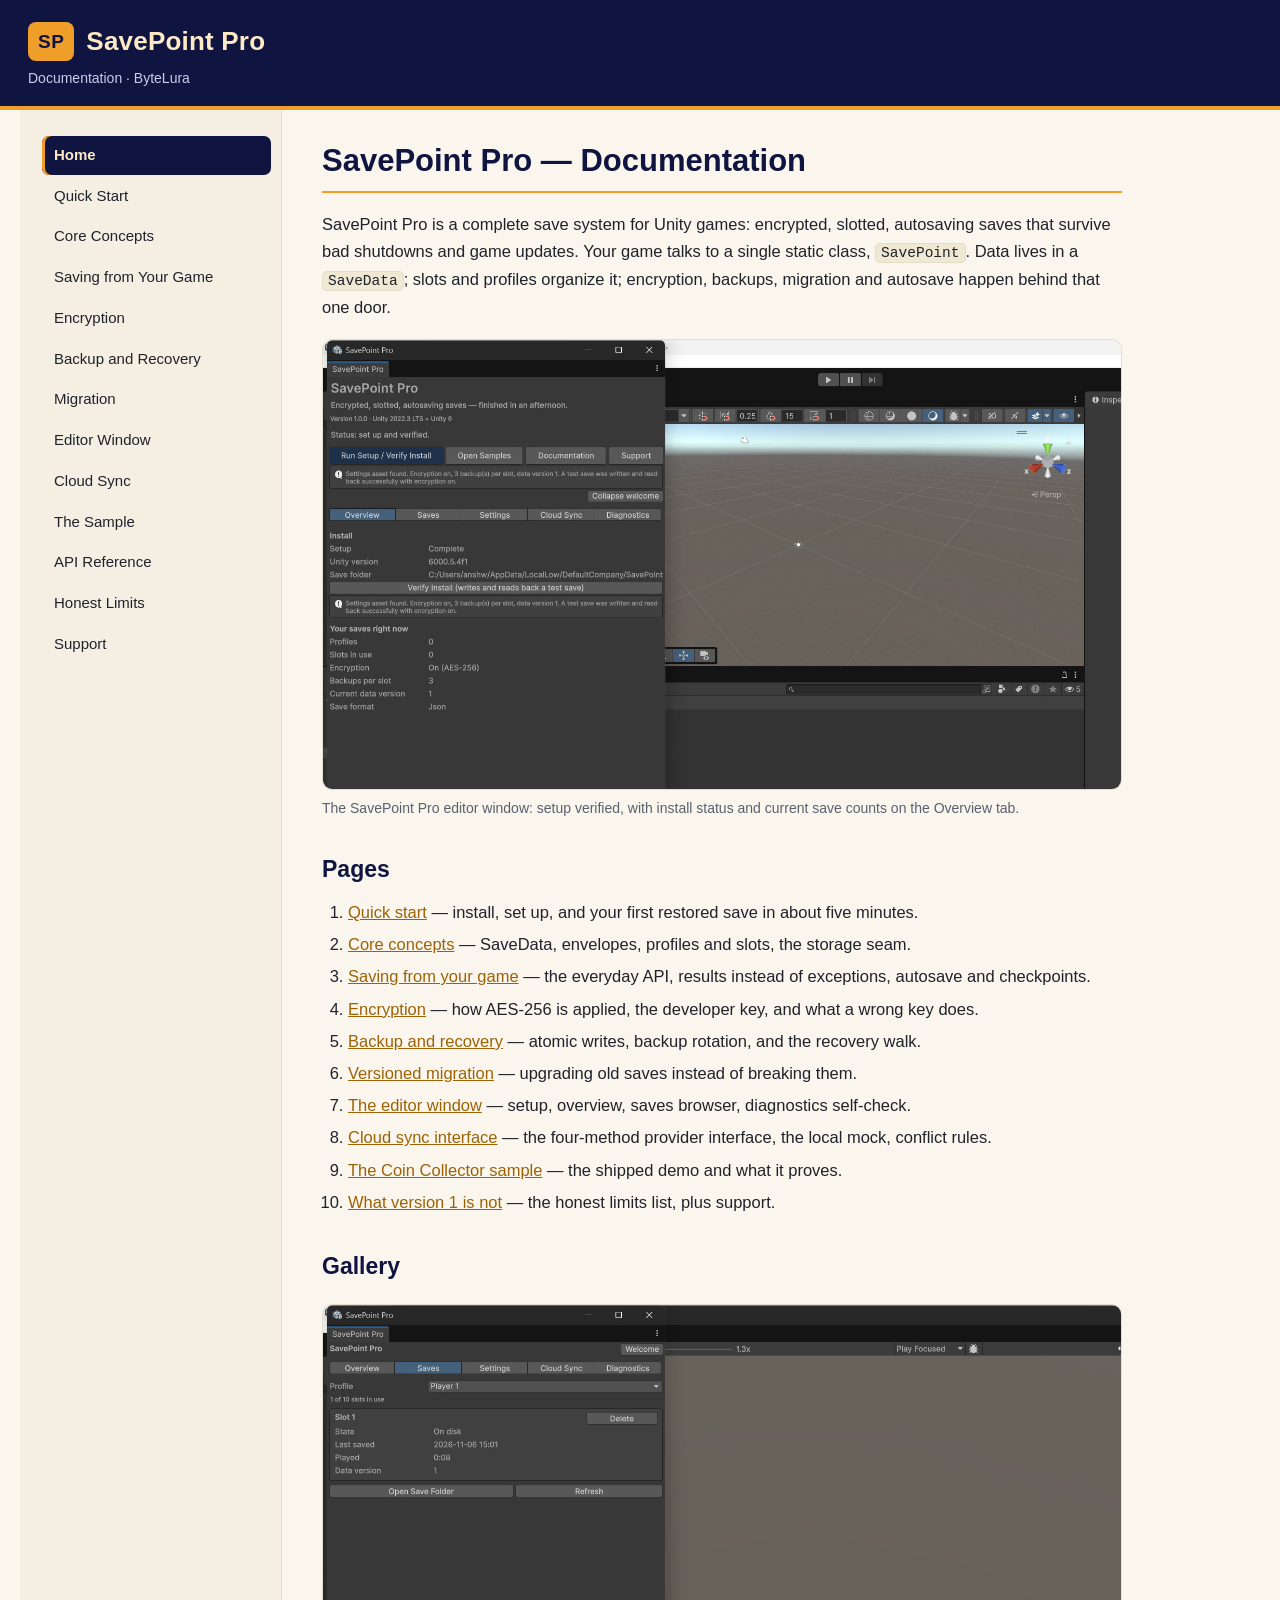
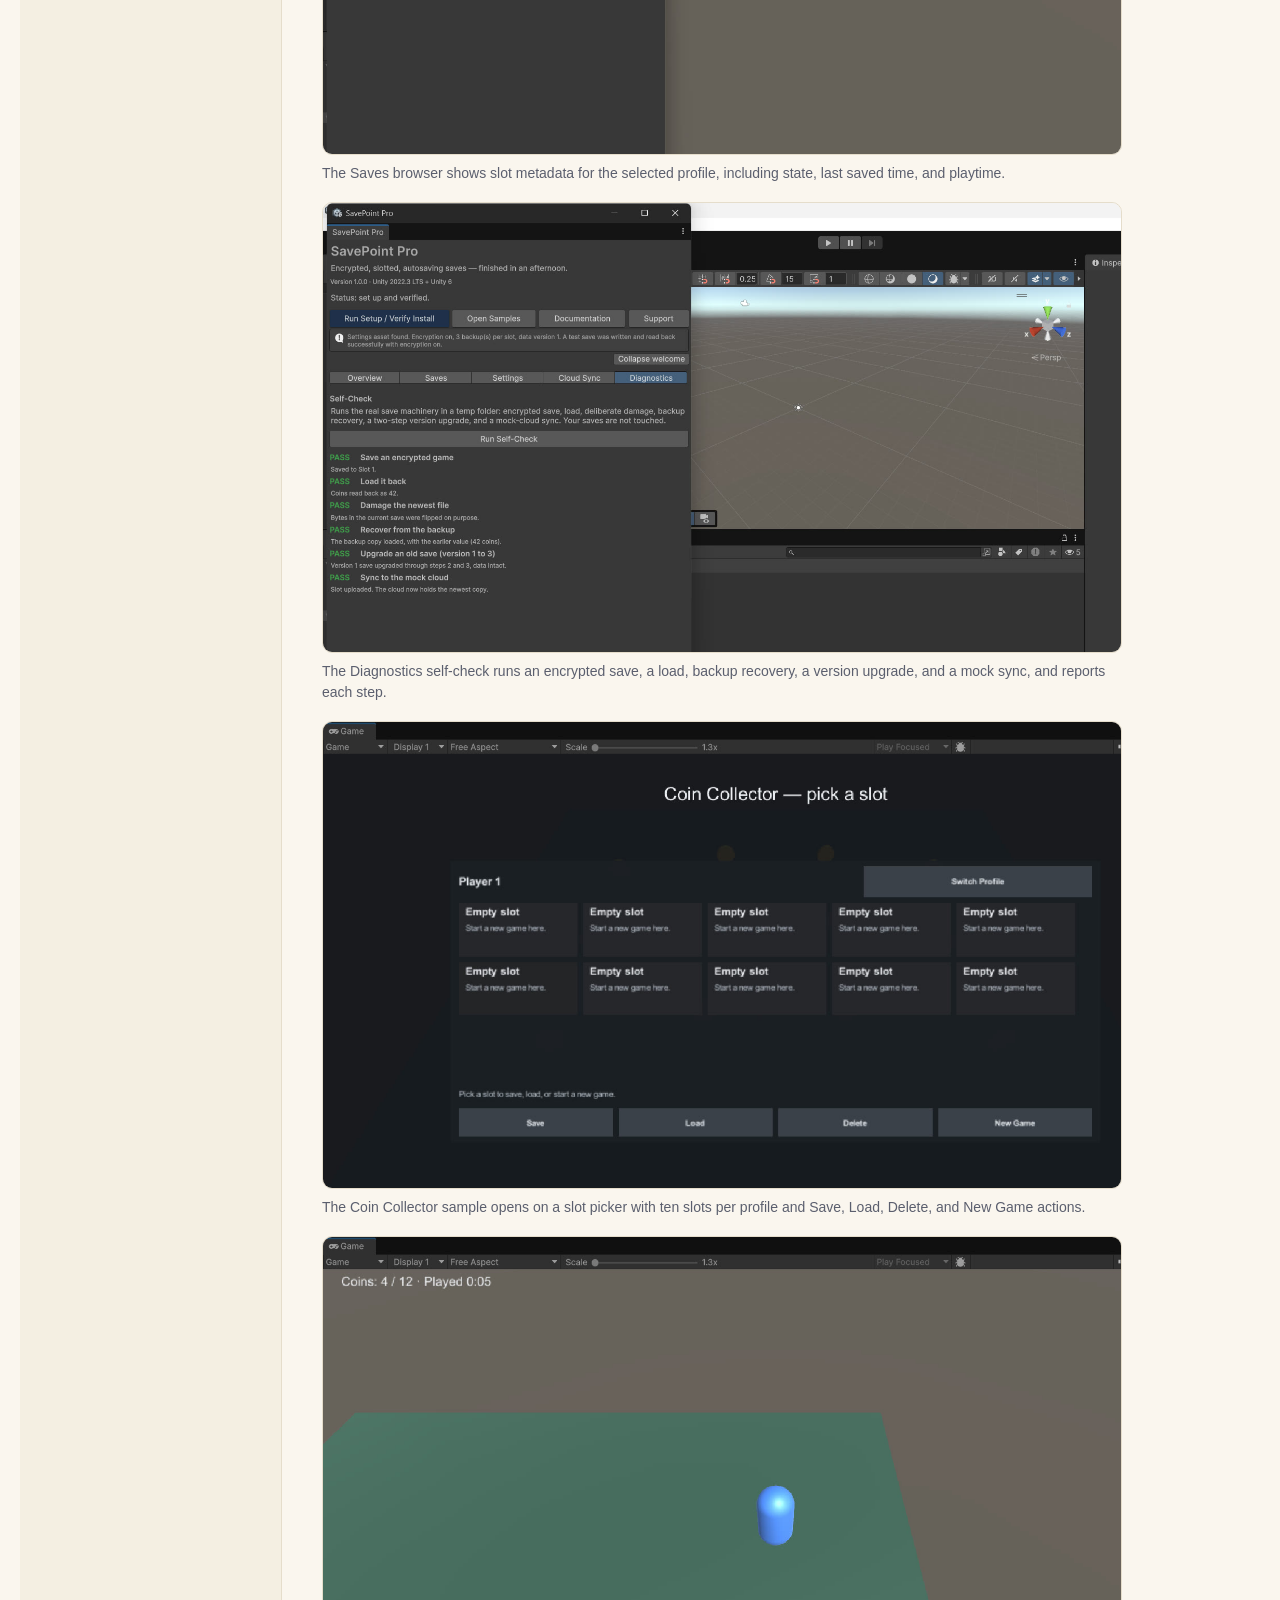
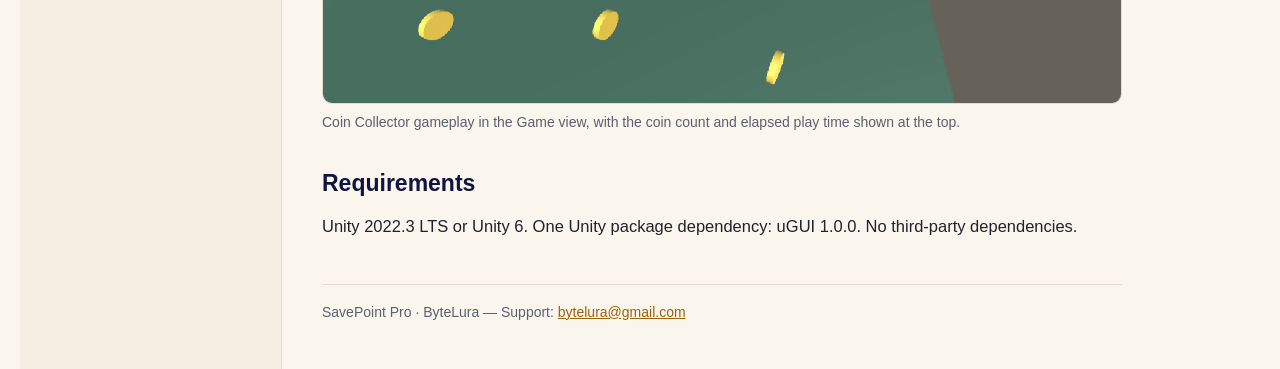
==== index.html @ 56fb1e7c "ByteLura documentation site — initial publish" ====
<!DOCTYPE html>
<html lang="en">
<head>
<meta charset="utf-8">
<meta name="viewport" content="width=device-width, initial-scale=1">
<title>SavePoint Pro — Documentation</title>
<link rel="stylesheet" href="style.css">
</head>
<body>
<header class="site-header">
  <div class="brand"><span class="brand-mark">SP</span><span class="brand-name">SavePoint&nbsp;Pro</span></div>
  <div class="brand-sub">Documentation &middot; ByteLura</div>
</header>
<div class="layout">
  <nav class="sidebar" aria-label="Documentation">
    <ul>
        <li><a href="index.html" class="active">Home</a></li>
        <li><a href="quick-start.html">Quick Start</a></li>
        <li><a href="core-concepts.html">Core Concepts</a></li>
        <li><a href="saving-from-your-game.html">Saving from Your Game</a></li>
        <li><a href="encryption.html">Encryption</a></li>
        <li><a href="backup-and-recovery.html">Backup and Recovery</a></li>
        <li><a href="migration.html">Migration</a></li>
        <li><a href="editor-window.html">Editor Window</a></li>
        <li><a href="cloud-sync.html">Cloud Sync</a></li>
        <li><a href="sample.html">The Sample</a></li>
        <li><a href="api-reference.html">API Reference</a></li>
        <li><a href="honest-limits.html">Honest Limits</a></li>
        <li><a href="support.html">Support</a></li>
    </ul>
  </nav>
  <main class="content">
<h1>SavePoint Pro — Documentation</h1>
<p>SavePoint Pro is a complete save system for Unity games: encrypted, slotted, autosaving saves that survive bad shutdowns and game updates. Your game talks to a single static class, <code>SavePoint</code>. Data lives in a <code>SaveData</code>; slots and profiles organize it; encryption, backups, migration and autosave happen behind that one door.</p>
<figure class="doc-hero"><img src="images/hero.jpg" alt="SavePoint Pro editor window in Unity showing the Overview tab with setup complete and verified"><figcaption>The SavePoint Pro editor window: setup verified, with install status and current save counts on the Overview tab.</figcaption></figure>
<h2>Pages</h2>
<ol><li><a href="quick-start.html">Quick start</a> — install, set up, and your first restored save in about five minutes.</li><li><a href="core-concepts.html">Core concepts</a> — SaveData, envelopes, profiles and slots, the storage seam.</li><li><a href="saving-from-your-game.html">Saving from your game</a> — the everyday API, results instead of exceptions, autosave and checkpoints.</li><li><a href="encryption.html">Encryption</a> — how AES-256 is applied, the developer key, and what a wrong key does.</li><li><a href="backup-and-recovery.html">Backup and recovery</a> — atomic writes, backup rotation, and the recovery walk.</li><li><a href="migration.html">Versioned migration</a> — upgrading old saves instead of breaking them.</li><li><a href="editor-window.html">The editor window</a> — setup, overview, saves browser, diagnostics self-check.</li><li><a href="cloud-sync.html">Cloud sync interface</a> — the four-method provider interface, the local mock, conflict rules.</li><li><a href="sample.html">The Coin Collector sample</a> — the shipped demo and what it proves.</li><li><a href="honest-limits.html">What version 1 is not</a> — the honest limits list, plus support.</li></ol>
<h2>Gallery</h2>
<figure class="doc-shot"><img src="images/editor-1.jpg" alt="Saves tab in the SavePoint Pro editor window showing slot metadata for Player 1"><figcaption>The Saves browser shows slot metadata for the selected profile, including state, last saved time, and playtime.</figcaption></figure>
<figure class="doc-shot"><img src="images/editor-2.jpg" alt="Diagnostics tab showing the self-check results with every step marked as passed"><figcaption>The Diagnostics self-check runs an encrypted save, a load, backup recovery, a version upgrade, and a mock sync, and reports each step.</figcaption></figure>
<figure class="doc-shot"><img src="images/game-1.jpg" alt="Coin Collector sample game showing the slot picker screen with ten empty slots for Player 1"><figcaption>The Coin Collector sample opens on a slot picker with ten slots per profile and Save, Load, Delete, and New Game actions.</figcaption></figure>
<figure class="doc-shot"><img src="images/game-2.jpg" alt="Coin Collector sample gameplay in the Unity Game view showing collected coins and elapsed play time"><figcaption>Coin Collector gameplay in the Game view, with the coin count and elapsed play time shown at the top.</figcaption></figure>
<h2>Requirements</h2>
<p>Unity 2022.3 LTS or Unity 6. One Unity package dependency: uGUI 1.0.0. No third-party dependencies.</p>
    <footer class="page-footer">
      SavePoint Pro &middot; ByteLura &mdash; Support: <a href="mailto:bytelura@gmail.com">bytelura@gmail.com</a>
    </footer>
  </main>
</div>
</body>
</html>
---- style.css ----
/* SavePoint Pro documentation - shared stylesheet.
   Identity: deep indigo ground, amber accent, warm cream surfaces
   (taken from the product's shipped icon and card art). */
:root{
  --indigo:#0f1440; --indigo-2:#1a2058; --amber:#ef9e2a; --amber-soft:#ffb454;
  --cream:#fdeac5; --paper:#faf6ee; --ink:#20222b; --muted:#5b5f6e;
  --line:#e5ddcb; --code-bg:#141a45;
}
*{box-sizing:border-box}
html{scroll-behavior:smooth}
body{margin:0;font-family:-apple-system,"Segoe UI",Roboto,"Helvetica Neue",Arial,sans-serif;
  background:var(--paper);color:var(--ink);line-height:1.65;font-size:16.5px}
.site-header{background:var(--indigo);color:var(--cream);padding:20px 28px 16px;
  border-bottom:4px solid var(--amber)}
.brand{display:flex;align-items:center;gap:12px}
.brand-mark{background:var(--amber);color:var(--indigo);font-weight:800;border-radius:8px;
  padding:4px 10px;font-size:19px;letter-spacing:.5px}
.brand-name{font-size:26px;font-weight:700;letter-spacing:.2px}
.brand-sub{margin-top:4px;color:#c9cdea;font-size:14px}
.layout{display:flex;align-items:stretch;max-width:1240px;margin:0 auto}
.sidebar{width:262px;flex:0 0 262px;padding:26px 10px 26px 22px;
  border-right:1px solid var(--line);background:#f4efe2}
.sidebar ul{list-style:none;margin:0;padding:0;position:sticky;top:22px}
.sidebar li{margin:0 0 2px}
.sidebar a{display:block;padding:7px 12px;border-radius:7px;color:var(--ink);
  text-decoration:none;font-size:15px}
.sidebar a:hover{background:#ece4cf}
.sidebar a.active{background:var(--indigo);color:var(--cream);font-weight:600;
  box-shadow:inset 3px 0 0 var(--amber)}
.content{flex:1 1 auto;min-width:0;padding:30px 40px 46px;max-width:880px}
.content h1{font-size:31px;line-height:1.25;margin:2px 0 18px;color:var(--indigo);
  border-bottom:2px solid var(--amber);padding-bottom:10px}
.content h2{font-size:23px;margin:32px 0 10px;color:var(--indigo)}
.content h3{font-size:18.5px;margin:24px 0 8px;color:var(--indigo-2)}
.content p{margin:10px 0}
.content ul,.content ol{margin:10px 0 14px;padding-left:26px}
.content li{margin:5px 0}
.content a{color:#9c6205;text-decoration:underline}
.content a:hover{color:var(--indigo)}
code{font-family:"Cascadia Code",Consolas,"SF Mono",Menlo,monospace;font-size:.88em;
  background:#efe8d3;border:1px solid var(--line);border-radius:5px;padding:1px 5px}
pre{background:var(--code-bg);border-radius:10px;padding:16px 18px;overflow-x:auto;
  margin:14px 0;border-left:4px solid var(--amber)}
pre code{background:none;border:none;padding:0;color:#f2ecdc;font-size:14px;line-height:1.55}
table{border-collapse:collapse;margin:14px 0;width:100%;font-size:15px}
th,td{border:1px solid var(--line);padding:8px 12px;text-align:left;vertical-align:top}
th{background:var(--indigo);color:var(--cream);font-weight:600}
tr:nth-child(even) td{background:#f4efe2}
.doc-hero{margin:18px 0 6px}
.doc-hero img{max-width:100%;height:auto;display:block;border:1px solid var(--line);border-radius:10px}
.doc-shot{margin:18px 0}
.doc-shot img{max-width:100%;height:auto;display:block;border:1px solid var(--line);border-radius:10px}
.doc-hero figcaption,.doc-shot figcaption{margin-top:8px;color:var(--muted);font-size:14px;line-height:1.5}
.page-footer{margin-top:44px;padding-top:16px;border-top:1px solid var(--line);
  color:var(--muted);font-size:14px}
.page-footer a{color:#9c6205}
@media (max-width:760px){
  .layout{flex-direction:column}
  .sidebar{width:auto;flex:none;border-right:none;border-bottom:1px solid var(--line);
    padding:14px 16px}
  .sidebar ul{position:static;columns:2}
  .content{padding:22px 18px 34px}
  .brand-name{font-size:22px}
}
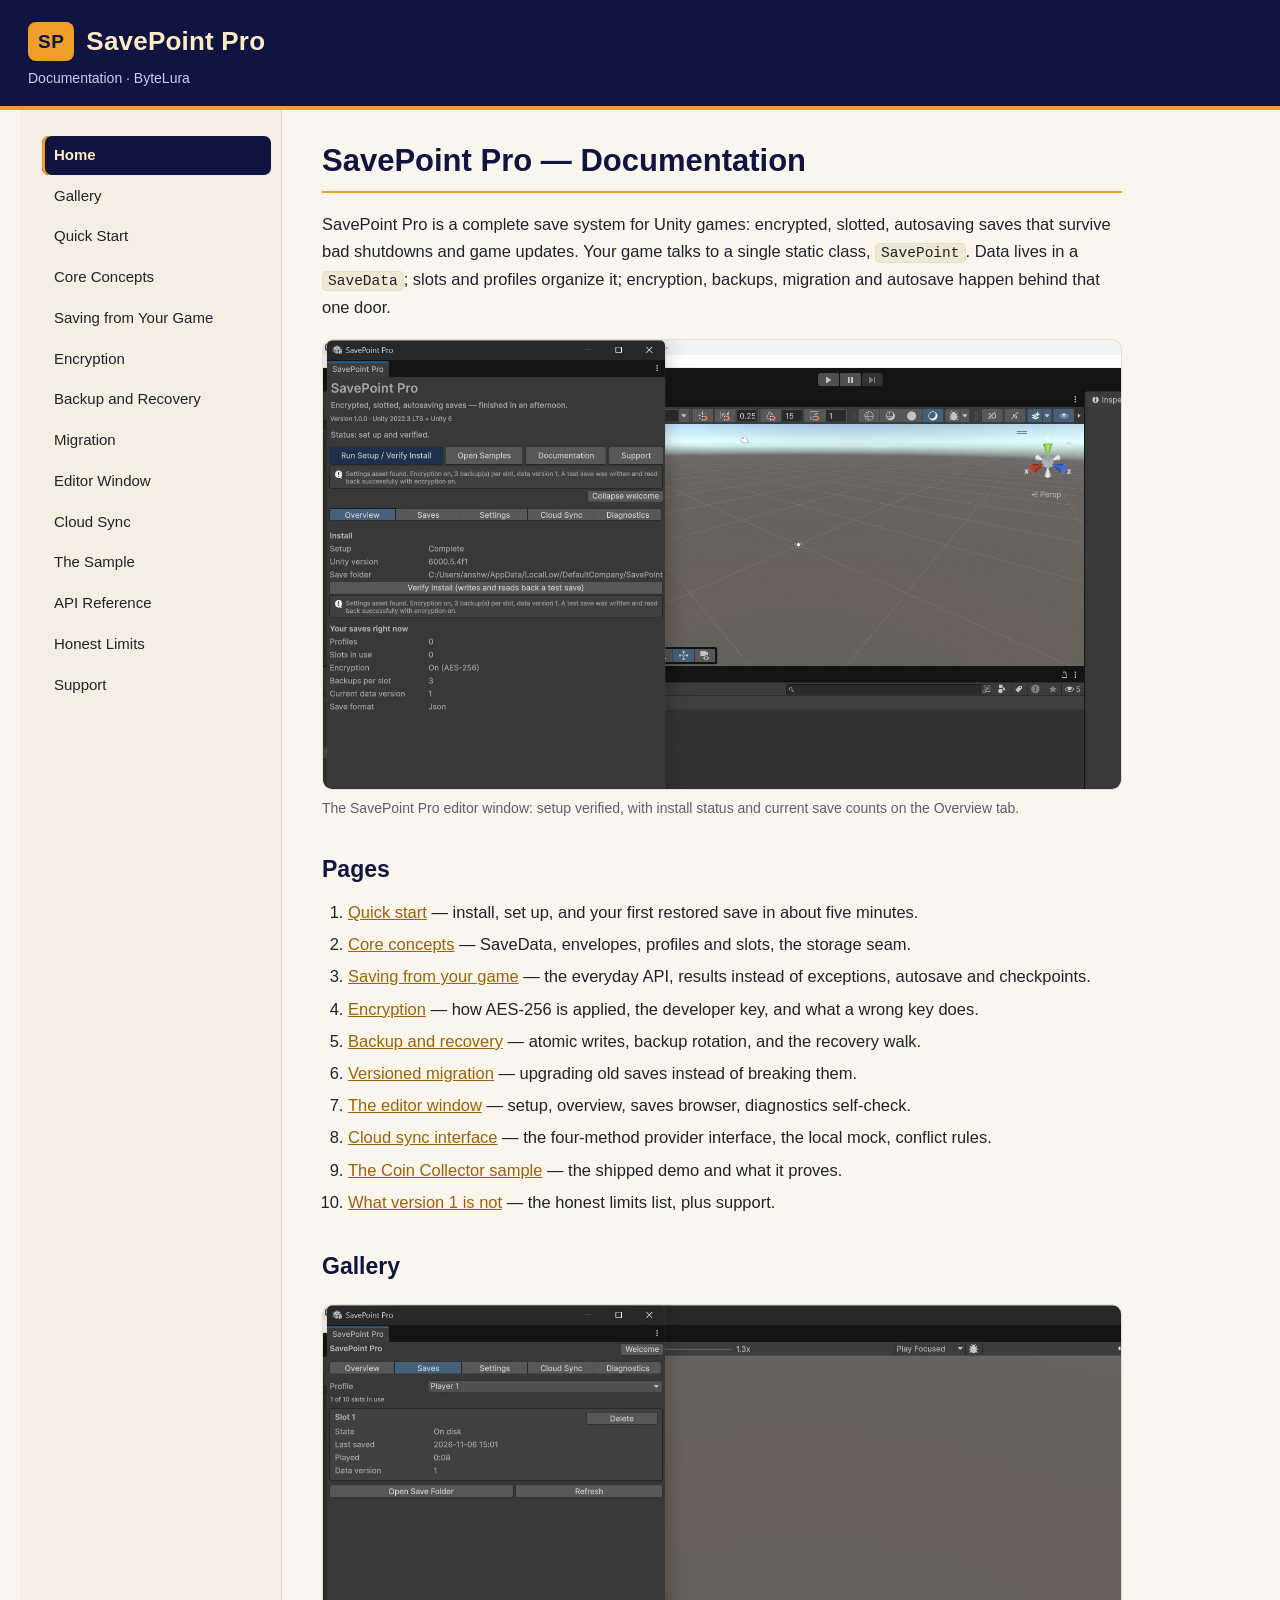
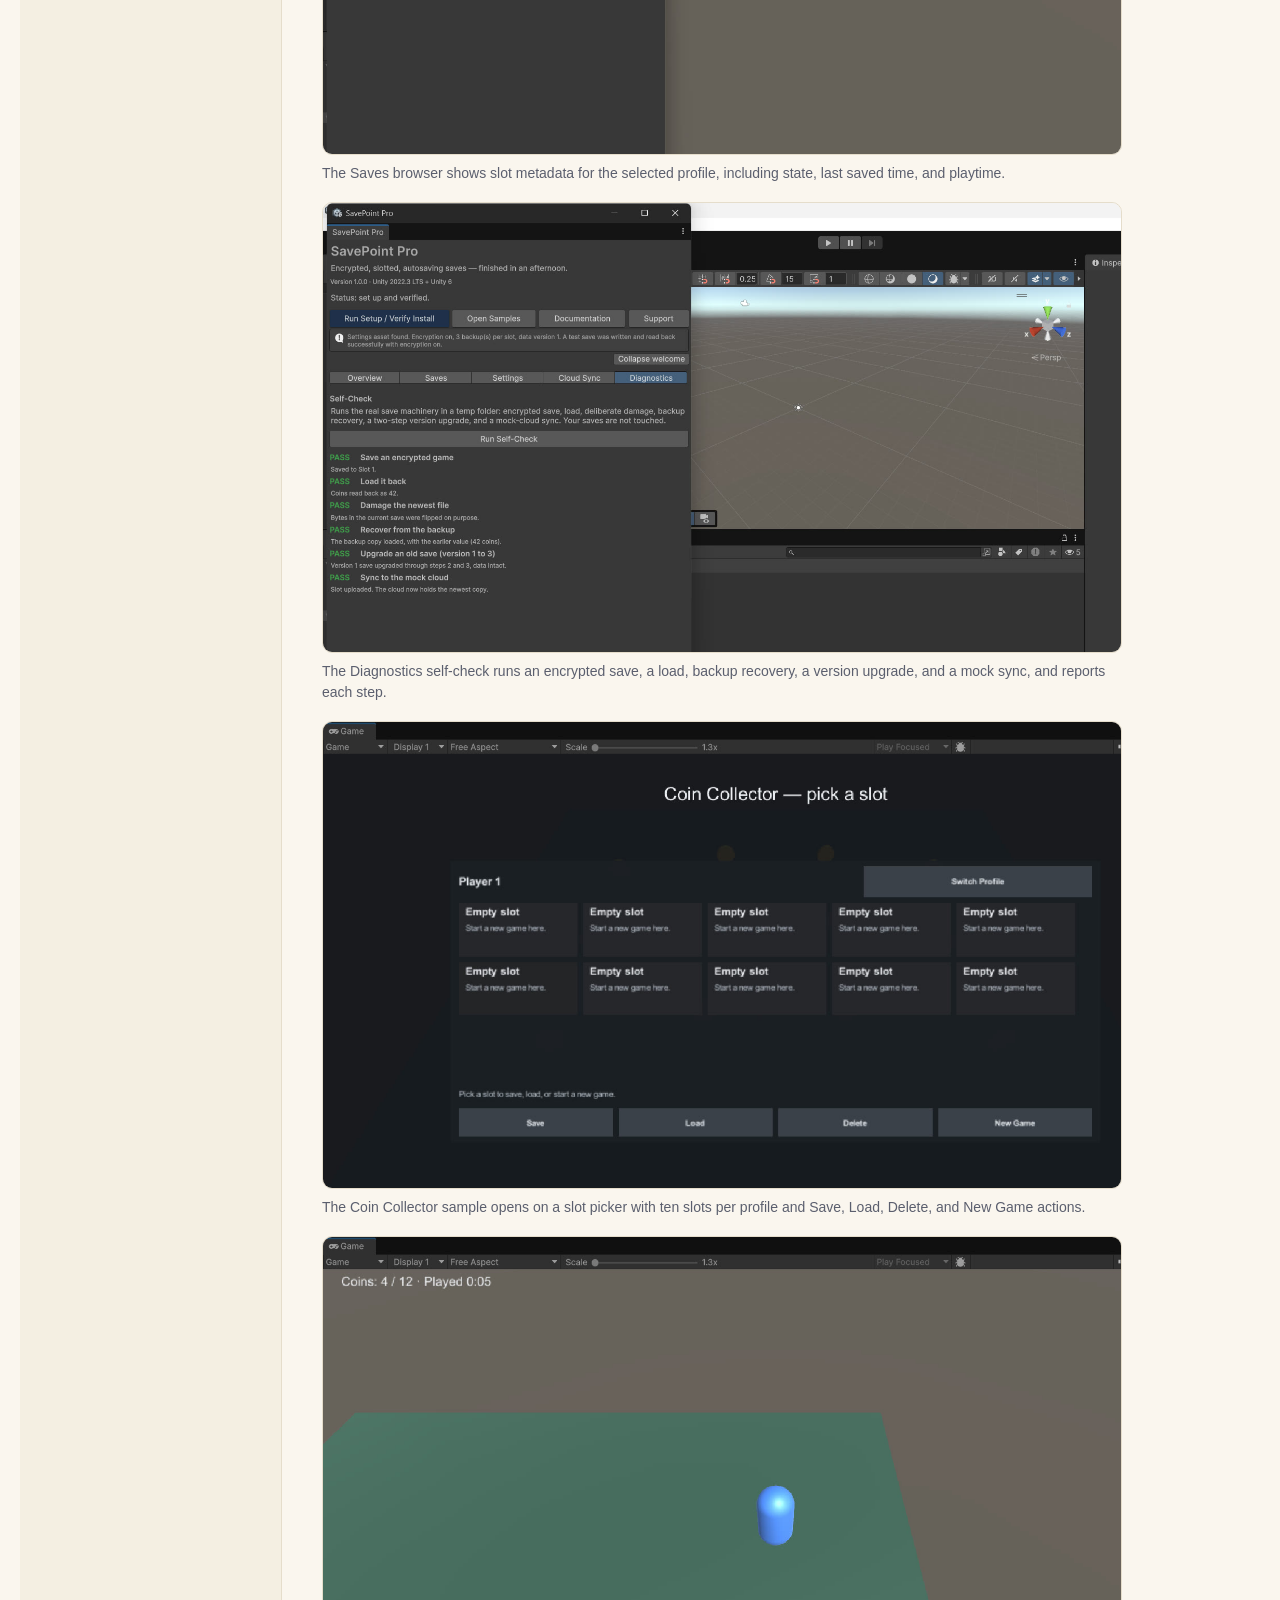
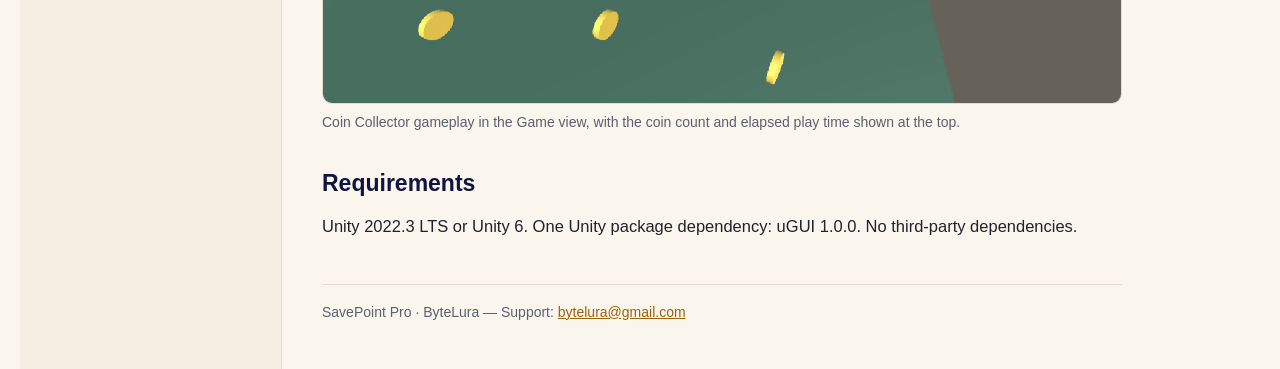
==== commit df570d31: "Add showcase gallery: 15 finals with Gallery nav link on all pages" ====
--- a/index.html
+++ b/index.html
@@ -15,6 +15,7 @@
   <nav class="sidebar" aria-label="Documentation">
     <ul>
         <li><a href="index.html" class="active">Home</a></li>
+        <li><a href="gallery.html">Gallery</a></li>
         <li><a href="quick-start.html">Quick Start</a></li>
         <li><a href="core-concepts.html">Core Concepts</a></li>
         <li><a href="saving-from-your-game.html">Saving from Your Game</a></li>
